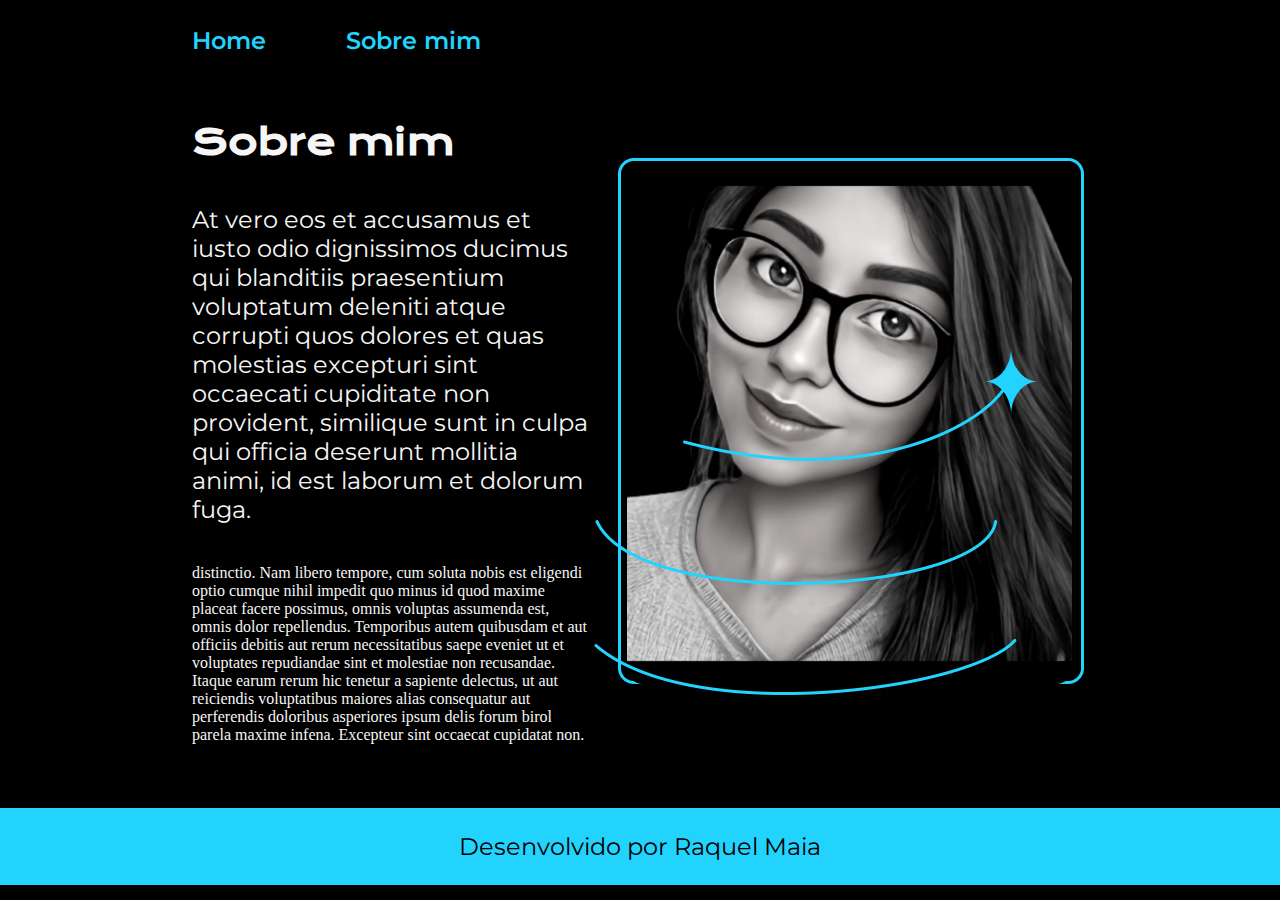
==== about.html @ a97c3d5b "portfolio feito em html e css" ====
<!DOCTYPE html>
<html lang="pt-br">
<head>
    <meta charset="UTF-8">
    <meta http-equiv="X-UA-Compatible" content="IE=edge">
    <meta name="viewport" content="width=device-width, initial-scale=1.0">
    <title>Sobre mim</title>
    <link rel="stylesheet" href="./Styles/style.css">
</head>
<body>
    <header  class="header">
        <nav class="header__menu">
            <a class="header__menu__link" href="index.html">Home</a>
            <a class="header__menu__link" href="about.html">Sobre mim</a>
        </nav>
    </header>
    <main class="presentation">
        <section  class="presentation__content">
            <h1 class="presentation__content__title">Sobre mim</h1>
            <p class="presentation__content__text">At vero eos et accusamus et iusto odio dignissimos ducimus qui blanditiis praesentium voluptatum deleniti atque corrupti quos dolores et quas molestias excepturi sint occaecati cupiditate non provident, similique sunt in culpa qui officia deserunt mollitia animi, id est laborum et dolorum fuga.</p>
            <p>distinctio. Nam libero tempore, cum soluta nobis est eligendi optio cumque nihil impedit quo minus id quod maxime placeat facere possimus, omnis voluptas assumenda est, omnis dolor repellendus. Temporibus autem quibusdam et aut officiis debitis aut rerum necessitatibus saepe eveniet ut et voluptates repudiandae sint et molestiae non recusandae. Itaque earum rerum hic tenetur a sapiente delectus, ut aut reiciendis voluptatibus maiores alias consequatur aut perferendis doloribus asperiores ipsum delis forum birol parela maxime infena. Excepteur sint occaecat cupidatat non.
            </p class=""presentation__content__text"">
        </section>
        <img class="presentation__image" src="./assets/Imagem (1).png" alt="Raquel Maia, mulher parda de óculos">
    </main>

    <footer class="footer">
        <p>Desenvolvido por Raquel Maia</p>
    </footer> 
</body>
</html>
---- Styles/style.css ----
@import url('https://fonts.googleapis.com/css2?family=Inter:wght@400;500&family=Krona+One&family=Montserrat:wght@400;600&display=swap');

/*pseud DECLARADO*/

:root{
    --cor-primaria:#000000;
    --cor-secundaria:#f6f6f6;
    --cor-terciaria:#22D4FD;
    --cor-hover:#272727;
    --fonte-primaria:'Krona One', sans-serif;
    --fonte-secundaria:'Montserrat', sans-serif;
}

/*infos gerais*/
*{
    margin: 0;
    padding: 0;
}

body {
    /* height: 100vh; */
    box-sizing: border-box;
    background-color: var(--cor-primaria);
    color: var(--cor-secundaria);
}


.header{
    padding: 2% 0% 0% 15%;
}

.header__menu{
    display: flex;
    gap: 80px;
}
.header__menu__link{
    font-family: var(--fonte-secundaria);
    font-size: 24px;
    font-weight: 600;
    color: var(--cor-terciaria);
    text-decoration: none;
}

.presentation{
    padding: 5% 15%;
    display: flex;
    align-items: center;
    justify-content: space-between;
}
/*infos do conteúdo*/


.presentation__content {
    width: 615px;
    display: flex;
    flex-direction: column;
    gap: 40px;
}

.presentation__content__title{
    font-size: 36px;
    font-family: var(--fonte-primaria);
}

.feature-title{
    color: var(--cor-terciaria);
}

.presentation__content__text{
    font-size: 24px;
    font-family: var(--fonte-secundaria);

}
/*infos do botão*/
.presentation__links{
    display: flex;
    flex-direction: column;
    justify-content: space-between;
    align-items: center;
    gap: 32px;
}

.presentation__links__subtitle{
    font-family: var(--fonte-primaria);
    font-weight: 400;
    font-size: 24px;
}
.presentation__links__link {
    /* background-color: #22D4FD; */
    display: flex;
    justify-content: center;
    gap: 16px;
    border: 2px solid var(--cor-terciaria);
    width: 378px;
    text-align: center;
    border-radius: 8px;
    font-size: 24px;
    font-weight: 600;
    padding: 21.5px 0;
    text-decoration: none;
    color: var(--cor-secundaria);
    font-family: var(--fonte-secundaria);
}

.presentation__links__link:hover{
    background-color: var(--cor-hover);
}
/*infos da imagem*/
/* .presentation__image{
    width: 615px;
    height: 500px;
} */

/* rodapé */

.footer{
    padding: 24px;
    color: var(--cor-primaria);
    background-color: var(--cor-terciaria);
    text-align: center;
    font-family: var(--fonte-secundaria);
    font-size: 24px;
    font-weight: 400;
}
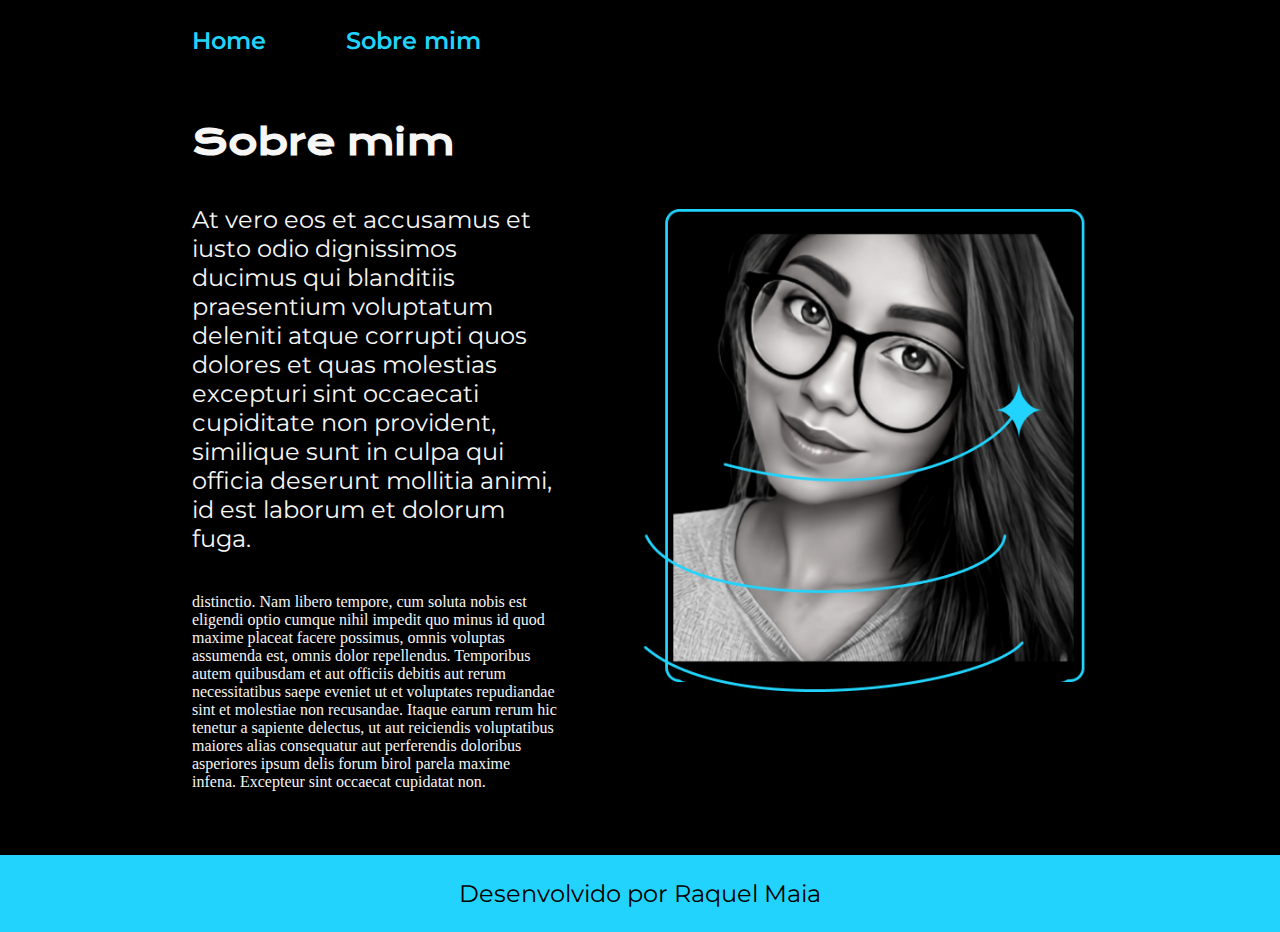
==== commit 4d4154e5: "update readme" ====
--- a/about.html
+++ b/about.html
@@ -17,15 +17,15 @@
     <main class="presentation">
         <section  class="presentation__content">
             <h1 class="presentation__content__title">Sobre mim</h1>
-            <p class="presentation__content__text">At vero eos et accusamus et iusto odio dignissimos ducimus qui blanditiis praesentium voluptatum deleniti atque corrupti quos dolores et quas molestias excepturi sint occaecati cupiditate non provident, similique sunt in culpa qui officia deserunt mollitia animi, id est laborum et dolorum fuga.</p>
+            <p class="presentation__content__text">
+            At vero eos et accusamus et iusto odio dignissimos ducimus qui blanditiis praesentium voluptatum deleniti atque corrupti quos dolores et quas molestias excepturi sint occaecati cupiditate non provident, similique sunt in culpa qui officia deserunt mollitia animi, id est laborum et dolorum fuga.</p>
             <p>distinctio. Nam libero tempore, cum soluta nobis est eligendi optio cumque nihil impedit quo minus id quod maxime placeat facere possimus, omnis voluptas assumenda est, omnis dolor repellendus. Temporibus autem quibusdam et aut officiis debitis aut rerum necessitatibus saepe eveniet ut et voluptates repudiandae sint et molestiae non recusandae. Itaque earum rerum hic tenetur a sapiente delectus, ut aut reiciendis voluptatibus maiores alias consequatur aut perferendis doloribus asperiores ipsum delis forum birol parela maxime infena. Excepteur sint occaecat cupidatat non.
-            </p class=""presentation__content__text"">
+            </p class="presentation__content__text">
         </section>
         <img class="presentation__image" src="./assets/Imagem (1).png" alt="Raquel Maia, mulher parda de óculos">
     </main>
-
     <footer class="footer">
         <p>Desenvolvido por Raquel Maia</p>
-    </footer> 
+    </footer>
 </body>
 </html>--- a/Styles/style.css
+++ b/Styles/style.css
@@ -15,10 +15,10 @@
 *{
     margin: 0;
     padding: 0;
+    
 }
 
 body {
-    /* height: 100vh; */
     box-sizing: border-box;
     background-color: var(--cor-primaria);
     color: var(--cor-secundaria);
@@ -35,7 +35,7 @@
 }
 .header__menu__link{
     font-family: var(--fonte-secundaria);
-    font-size: 24px;
+    font-size: 1.5rem;
     font-weight: 600;
     color: var(--cor-terciaria);
     text-decoration: none;
@@ -44,6 +44,7 @@
 .presentation{
     padding: 5% 15%;
     display: flex;
+    gap: 82px;
     align-items: center;
     justify-content: space-between;
 }
@@ -51,14 +52,14 @@
 
 
 .presentation__content {
-    width: 615px;
+    width: 50%;
     display: flex;
     flex-direction: column;
     gap: 40px;
 }
 
 .presentation__content__title{
-    font-size: 36px;
+    font-size: 2.25rem;
     font-family: var(--fonte-primaria);
 }
 
@@ -67,7 +68,7 @@
 }
 
 .presentation__content__text{
-    font-size: 24px;
+    font-size: 1.5rem;
     font-family: var(--fonte-secundaria);
 
 }
@@ -83,7 +84,7 @@
 .presentation__links__subtitle{
     font-family: var(--fonte-primaria);
     font-weight: 400;
-    font-size: 24px;
+    font-size: 1.5rem;
 }
 .presentation__links__link {
     /* background-color: #22D4FD; */
@@ -91,10 +92,10 @@
     justify-content: center;
     gap: 16px;
     border: 2px solid var(--cor-terciaria);
-    width: 378px;
+    width: 50%;
     text-align: center;
     border-radius: 8px;
-    font-size: 24px;
+    font-size: 1.5rem;
     font-weight: 600;
     padding: 21.5px 0;
     text-decoration: none;
@@ -106,10 +107,10 @@
     background-color: var(--cor-hover);
 }
 /*infos da imagem*/
-/* .presentation__image{
-    width: 615px;
-    height: 500px;
-} */
+
+.presentation__image{
+    width: 50%;
+} 
 
 /* rodapé */
 
@@ -119,6 +120,25 @@
     background-color: var(--cor-terciaria);
     text-align: center;
     font-family: var(--fonte-secundaria);
-    font-size: 24px;
+    font-size: 1.5rem;
     font-weight: 400;
+}
+
+@media (max-width:1200px) {
+
+    .header {
+        padding: 10%;
+    }
+    .header__menu{
+    justify-content: center;
+}
+    .presentation{
+        flex-direction: column-reverse;
+        padding: 5%;
+
+    }
+
+    .presentation__content {
+        width: auto;
+    }
 }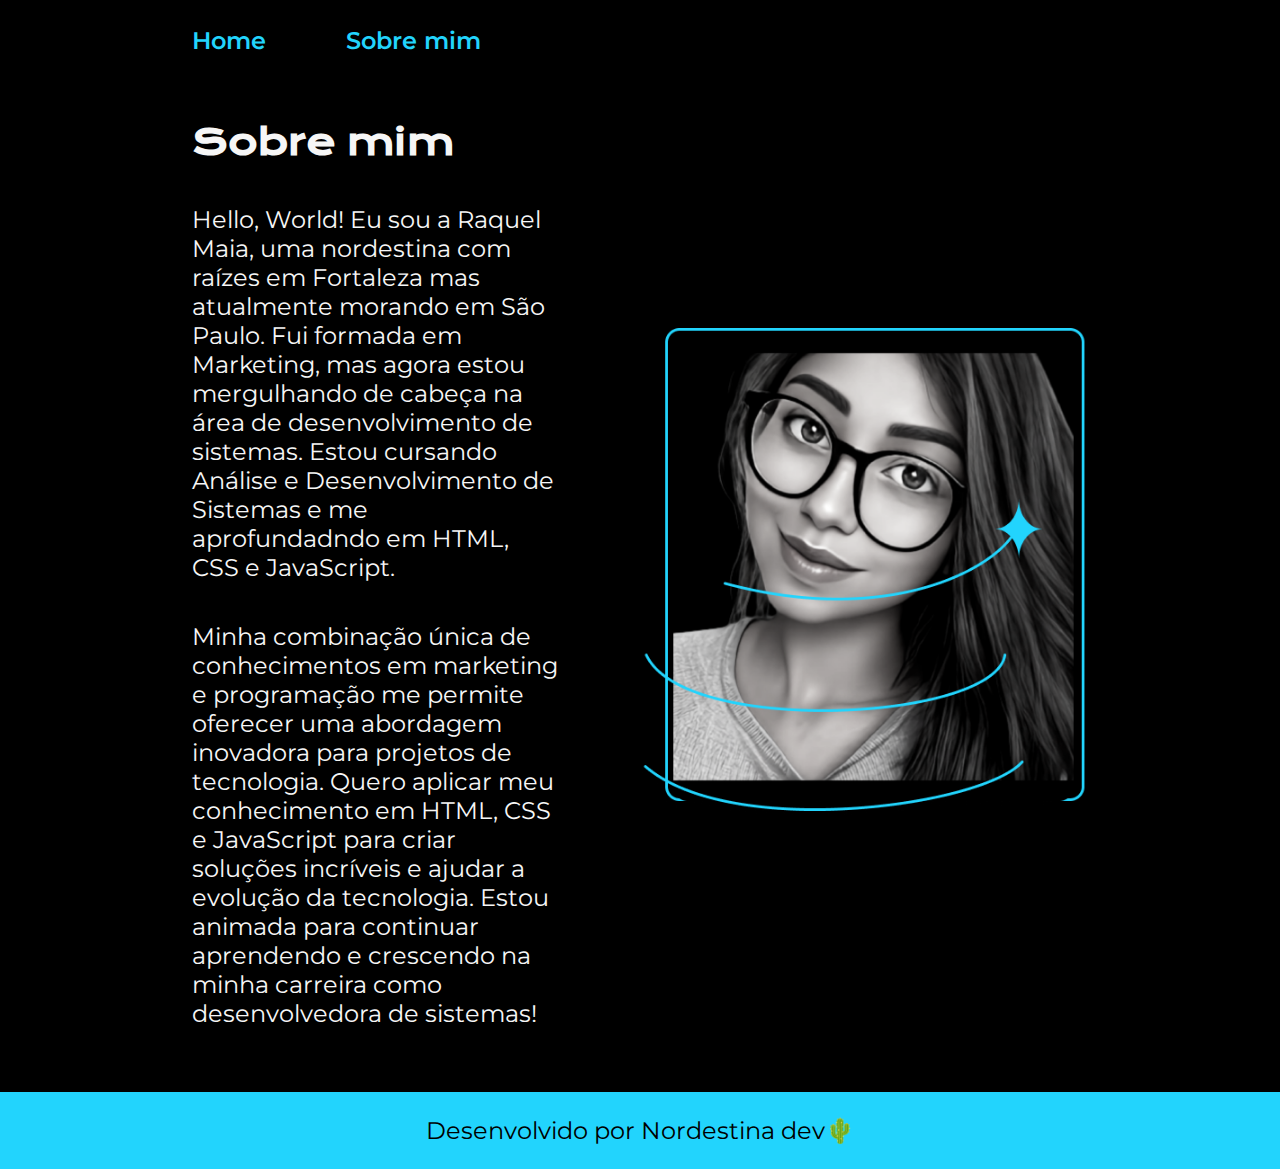
==== commit 3852ad5f: "update about" ====
--- a/about.html
+++ b/about.html
@@ -18,14 +18,16 @@
         <section  class="presentation__content">
             <h1 class="presentation__content__title">Sobre mim</h1>
             <p class="presentation__content__text">
-            At vero eos et accusamus et iusto odio dignissimos ducimus qui blanditiis praesentium voluptatum deleniti atque corrupti quos dolores et quas molestias excepturi sint occaecati cupiditate non provident, similique sunt in culpa qui officia deserunt mollitia animi, id est laborum et dolorum fuga.</p>
-            <p>distinctio. Nam libero tempore, cum soluta nobis est eligendi optio cumque nihil impedit quo minus id quod maxime placeat facere possimus, omnis voluptas assumenda est, omnis dolor repellendus. Temporibus autem quibusdam et aut officiis debitis aut rerum necessitatibus saepe eveniet ut et voluptates repudiandae sint et molestiae non recusandae. Itaque earum rerum hic tenetur a sapiente delectus, ut aut reiciendis voluptatibus maiores alias consequatur aut perferendis doloribus asperiores ipsum delis forum birol parela maxime infena. Excepteur sint occaecat cupidatat non.
-            </p class="presentation__content__text">
+                Hello, World! Eu sou a Raquel Maia, uma nordestina com raízes em Fortaleza mas atualmente morando em São Paulo. Fui formada em Marketing, mas agora estou mergulhando de cabeça na área de desenvolvimento de sistemas. Estou cursando Análise e Desenvolvimento de Sistemas e me aprofundadndo em HTML, CSS e JavaScript.
+            </p>
+            <p class="presentation__content__text">
+                Minha combinação única de conhecimentos em marketing e programação me permite oferecer uma abordagem inovadora para projetos de         tecnologia. Quero aplicar meu conhecimento em HTML, CSS e JavaScript para criar soluções incríveis e ajudar a evolução da tecnologia. Estou animada para continuar aprendendo e crescendo na minha carreira como desenvolvedora de sistemas!  
+            </p>
         </section>
         <img class="presentation__image" src="./assets/Imagem (1).png" alt="Raquel Maia, mulher parda de óculos">
     </main>
     <footer class="footer">
-        <p>Desenvolvido por Raquel Maia</p>
+        <p>Desenvolvido por Nordestina dev🌵</p>
     </footer>
 </body>
 </html>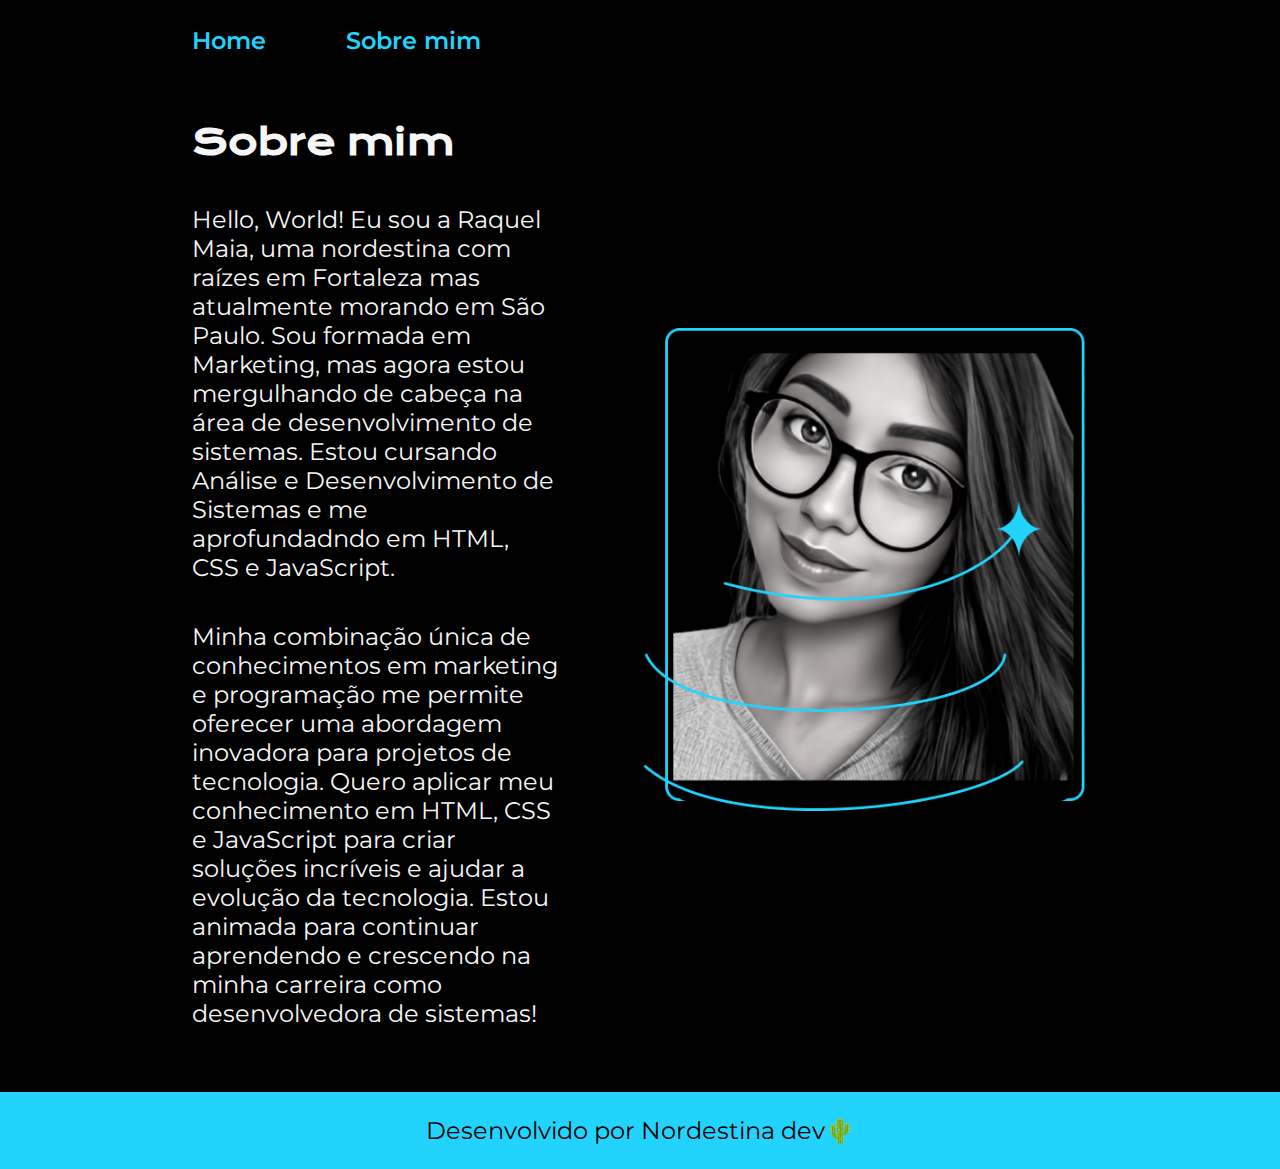
==== commit 093428a6: "update" ====
--- a/about.html
+++ b/about.html
@@ -18,7 +18,7 @@
         <section  class="presentation__content">
             <h1 class="presentation__content__title">Sobre mim</h1>
             <p class="presentation__content__text">
-                Hello, World! Eu sou a Raquel Maia, uma nordestina com raízes em Fortaleza mas atualmente morando em São Paulo. Fui formada em Marketing, mas agora estou mergulhando de cabeça na área de desenvolvimento de sistemas. Estou cursando Análise e Desenvolvimento de Sistemas e me aprofundadndo em HTML, CSS e JavaScript.
+                Hello, World! Eu sou a Raquel Maia, uma nordestina com raízes em Fortaleza mas atualmente morando em São Paulo. Sou formada em Marketing, mas agora estou mergulhando de cabeça na área de desenvolvimento de sistemas. Estou cursando Análise e Desenvolvimento de Sistemas e me aprofundadndo em HTML, CSS e JavaScript.
             </p>
             <p class="presentation__content__text">
                 Minha combinação única de conhecimentos em marketing e programação me permite oferecer uma abordagem inovadora para projetos de         tecnologia. Quero aplicar meu conhecimento em HTML, CSS e JavaScript para criar soluções incríveis e ajudar a evolução da tecnologia. Estou animada para continuar aprendendo e crescendo na minha carreira como desenvolvedora de sistemas!  
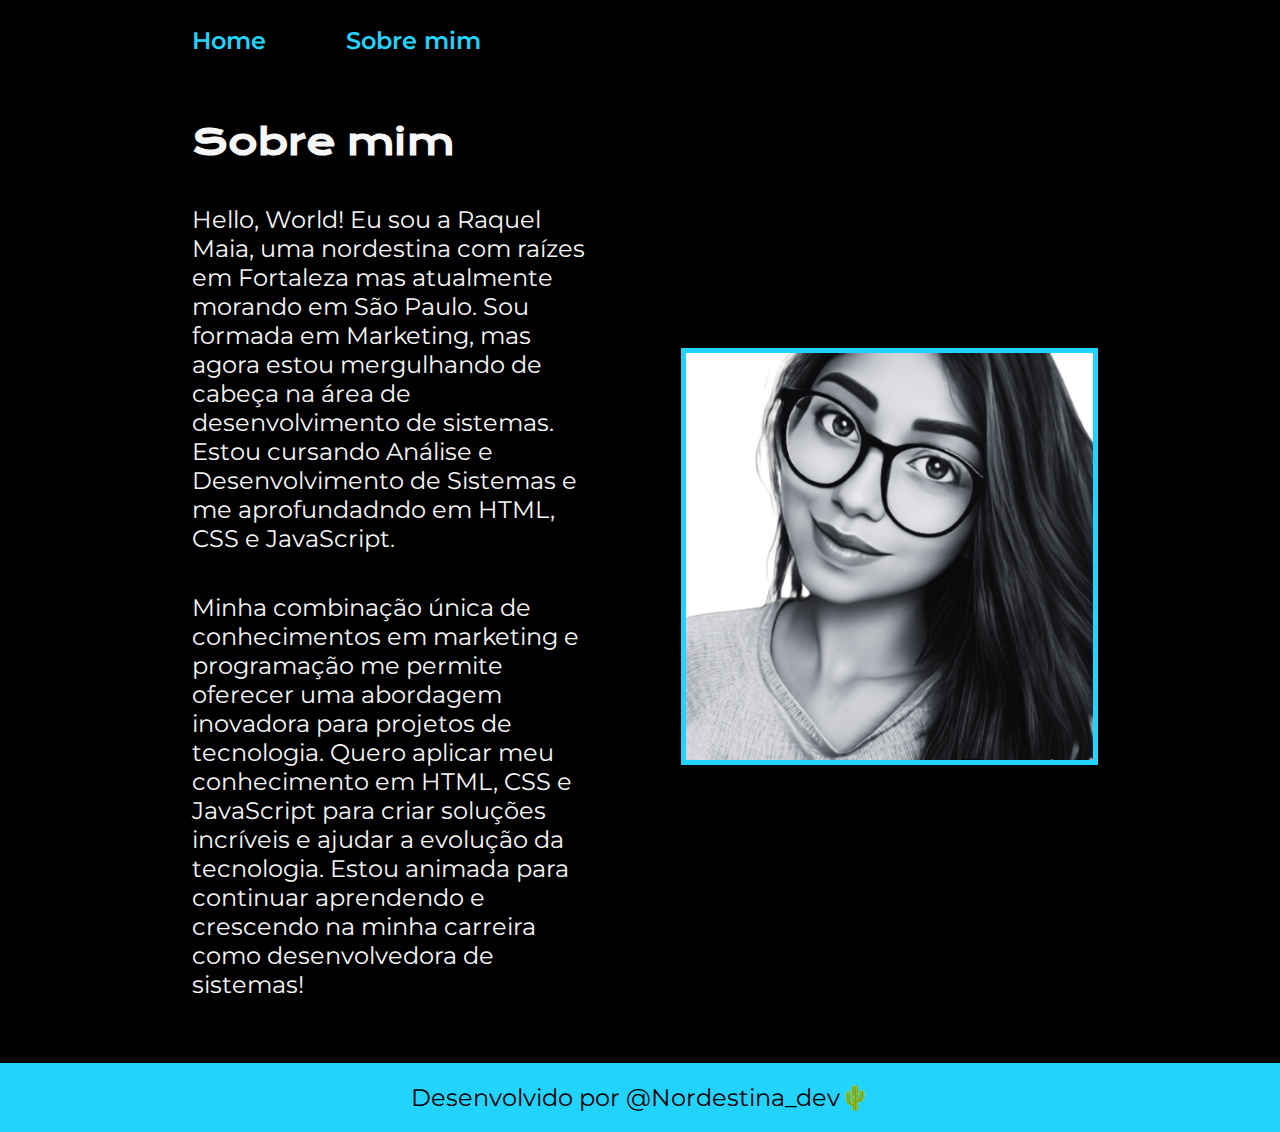
==== commit 1bd51a5a: "update image" ====
--- a/about.html
+++ b/about.html
@@ -24,10 +24,13 @@
                 Minha combinação única de conhecimentos em marketing e programação me permite oferecer uma abordagem inovadora para projetos de         tecnologia. Quero aplicar meu conhecimento em HTML, CSS e JavaScript para criar soluções incríveis e ajudar a evolução da tecnologia. Estou animada para continuar aprendendo e crescendo na minha carreira como desenvolvedora de sistemas!  
             </p>
         </section>
-        <img class="presentation__image" src="./assets/Imagem (1).png" alt="Raquel Maia, mulher parda de óculos">
+        <div  class= "presentation__content__image">
+            <img class="presentation__image" src="./assets/image1.png" alt="Raquel Maia, mulher parda de óculos">
+
+        </div>
     </main>
     <footer class="footer">
-        <p>Desenvolvido por Nordestina dev🌵</p>
+        <p>Desenvolvido por @Nordestina_dev🌵</p>
     </footer>
 </body>
 </html>--- a/Styles/style.css
+++ b/Styles/style.css
@@ -108,14 +108,18 @@
 }
 /*infos da imagem*/
 
-.presentation__image{
+.presentation__content__image{
     width: 50%;
 } 
 
+.presentation__image{
+    width: 100%;
+    border: 5px solid #22D4FD;
+} 
 /* rodapé */
 
 .footer{
-    padding: 24px;
+    padding: 20px;
     color: var(--cor-primaria);
     background-color: var(--cor-terciaria);
     text-align: center;
@@ -141,4 +145,5 @@
     .presentation__content {
         width: auto;
     }
-}+}
+
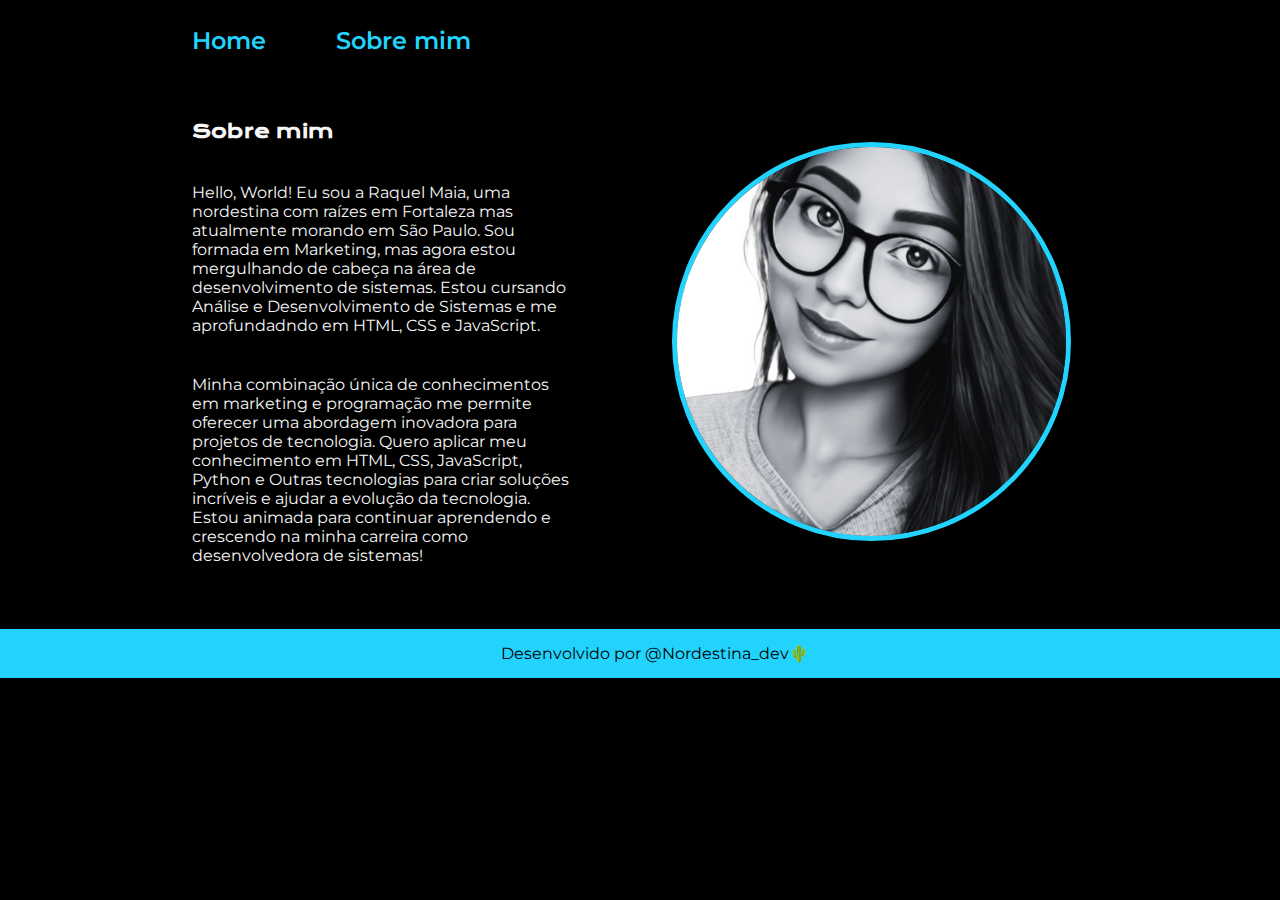
==== commit 1cb1ea6a: "Update about.html" ====
--- a/about.html
+++ b/about.html
@@ -21,7 +21,7 @@
                 Hello, World! Eu sou a Raquel Maia, uma nordestina com raízes em Fortaleza mas atualmente morando em São Paulo. Sou formada em Marketing, mas agora estou mergulhando de cabeça na área de desenvolvimento de sistemas. Estou cursando Análise e Desenvolvimento de Sistemas e me aprofundadndo em HTML, CSS e JavaScript.
             </p>
             <p class="presentation__content__text">
-                Minha combinação única de conhecimentos em marketing e programação me permite oferecer uma abordagem inovadora para projetos de         tecnologia. Quero aplicar meu conhecimento em HTML, CSS e JavaScript para criar soluções incríveis e ajudar a evolução da tecnologia. Estou animada para continuar aprendendo e crescendo na minha carreira como desenvolvedora de sistemas!  
+                Minha combinação única de conhecimentos em marketing e programação me permite oferecer uma abordagem inovadora para projetos de         tecnologia. Quero aplicar meu conhecimento em HTML, CSS, JavaScript, Python e Outras tecnologias para criar soluções incríveis e ajudar a evolução da tecnologia. Estou animada para continuar aprendendo e crescendo na minha carreira como desenvolvedora de sistemas!  
             </p>
         </section>
         <div  class= "presentation__content__image">
@@ -33,4 +33,4 @@
         <p>Desenvolvido por @Nordestina_dev🌵</p>
     </footer>
 </body>
-</html>+</html>
--- a/Styles/style.css
+++ b/Styles/style.css
@@ -12,6 +12,7 @@
 }
 
 /*infos gerais*/
+
 *{
     margin: 0;
     padding: 0;
@@ -31,7 +32,7 @@
 
 .header__menu{
     display: flex;
-    gap: 80px;
+    gap: 70px;
 }
 .header__menu__link{
     font-family: var(--fonte-secundaria);
@@ -48,6 +49,8 @@
     align-items: center;
     justify-content: space-between;
 }
+
+
 /*infos do conteúdo*/
 
 
@@ -59,7 +62,7 @@
 }
 
 .presentation__content__title{
-    font-size: 2.25rem;
+    font-size: 1.2rem;
     font-family: var(--fonte-primaria);
 }
 
@@ -68,10 +71,11 @@
 }
 
 .presentation__content__text{
-    font-size: 1.5rem;
+    font-size: 1rem;
     font-family: var(--fonte-secundaria);
 
 }
+
 /*infos do botão*/
 .presentation__links{
     display: flex;
@@ -84,7 +88,7 @@
 .presentation__links__subtitle{
     font-family: var(--fonte-primaria);
     font-weight: 400;
-    font-size: 1.5rem;
+    font-size: 1.2rem;
 }
 .presentation__links__link {
     /* background-color: #22D4FD; */
@@ -95,9 +99,9 @@
     width: 50%;
     text-align: center;
     border-radius: 8px;
-    font-size: 1.5rem;
+    font-size: 1.3rem;
     font-weight: 600;
-    padding: 21.5px 0;
+    padding: 17px 0px;
     text-decoration: none;
     color: var(--cor-secundaria);
     font-family: var(--fonte-secundaria);
@@ -109,29 +113,36 @@
 /*infos da imagem*/
 
 .presentation__content__image{
-    width: 50%;
+    display: flex;
+    justify-content: center;
 } 
 
 .presentation__image{
-    width: 100%;
-    border: 5px solid #22D4FD;
+    width: 90%;
+    border: 5px solid var(--cor-terciaria);
+    border-radius: 50%;
 } 
+
 /* rodapé */
 
 .footer{
-    padding: 20px;
+    padding: 15px;
     color: var(--cor-primaria);
     background-color: var(--cor-terciaria);
     text-align: center;
     font-family: var(--fonte-secundaria);
-    font-size: 1.5rem;
+    font-size: 1rem;
     font-weight: 400;
+    margin-bottom: 0;
+    width: 100%;
+   
+
 }
 
-@media (max-width:1200px) {
+@media (max-width:1250px) {
 
     .header {
-        padding: 10%;
+        padding: 8%;
     }
     .header__menu{
     justify-content: center;
